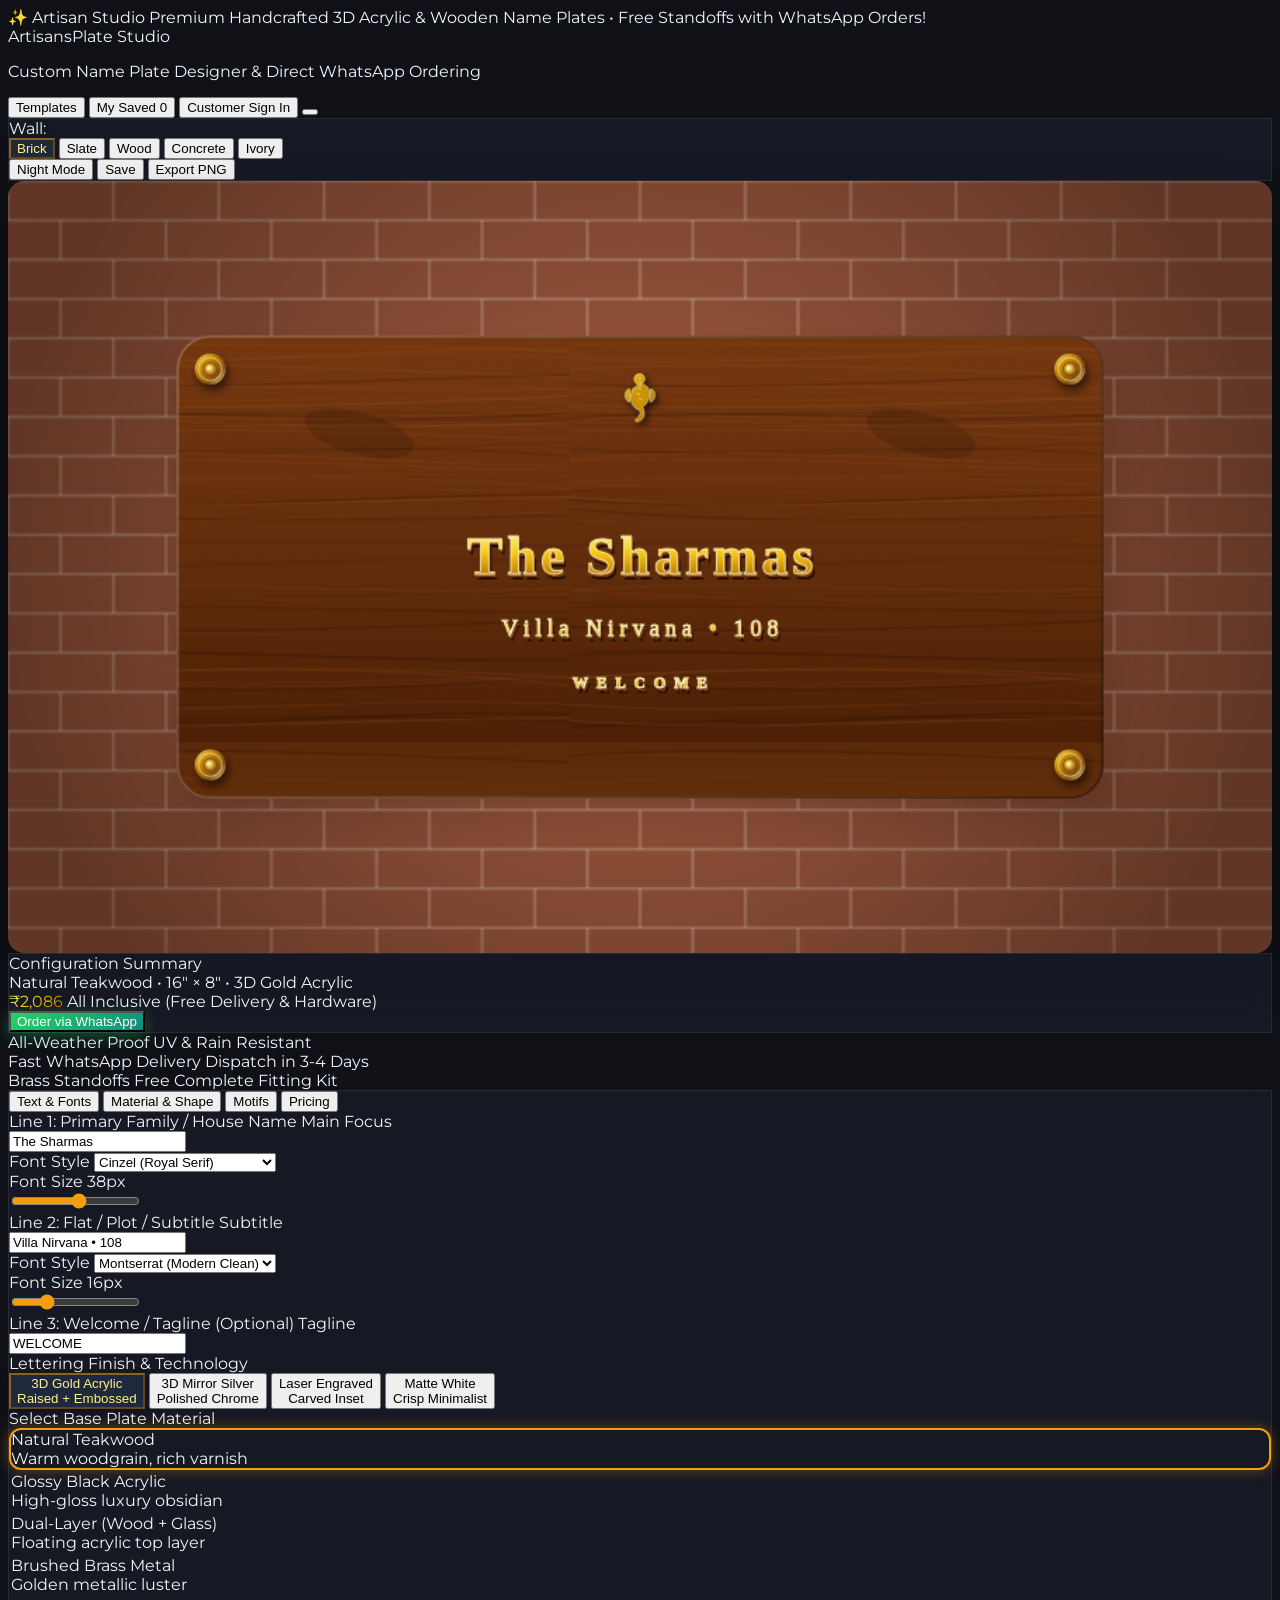
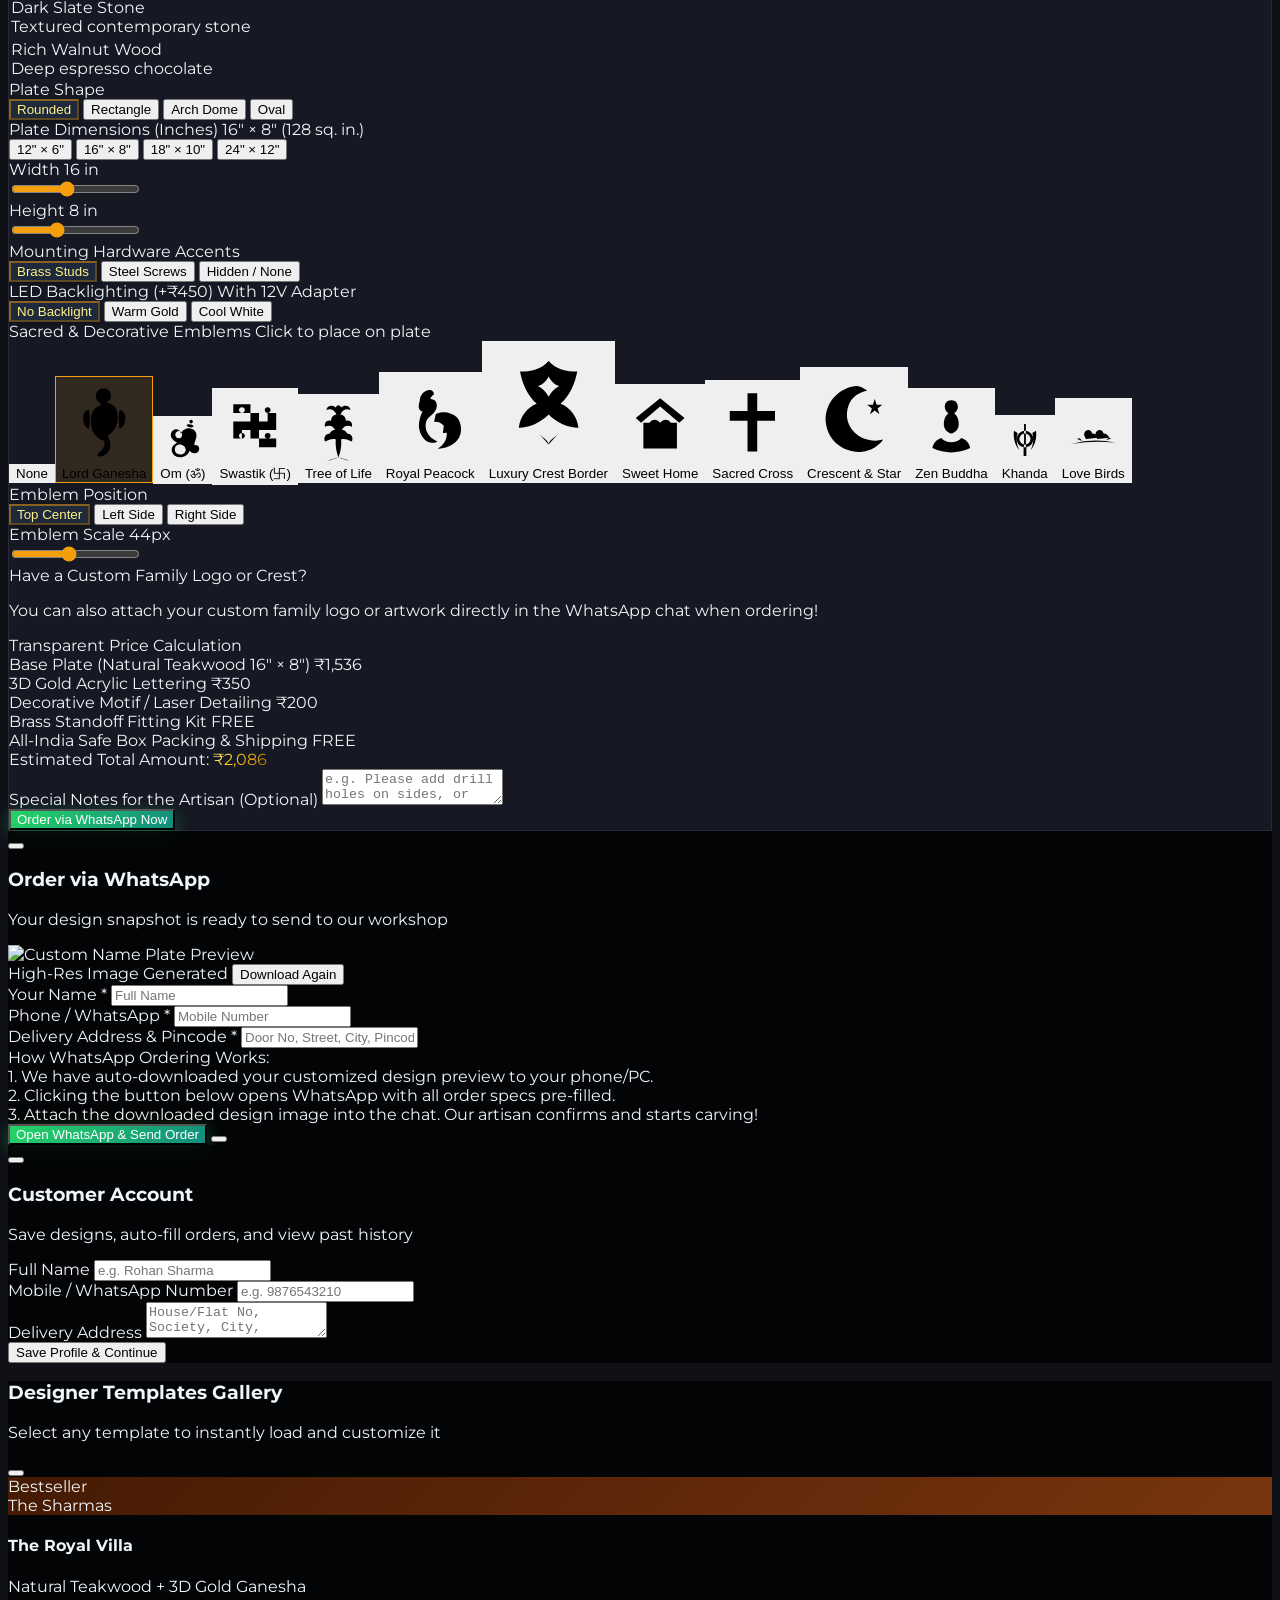
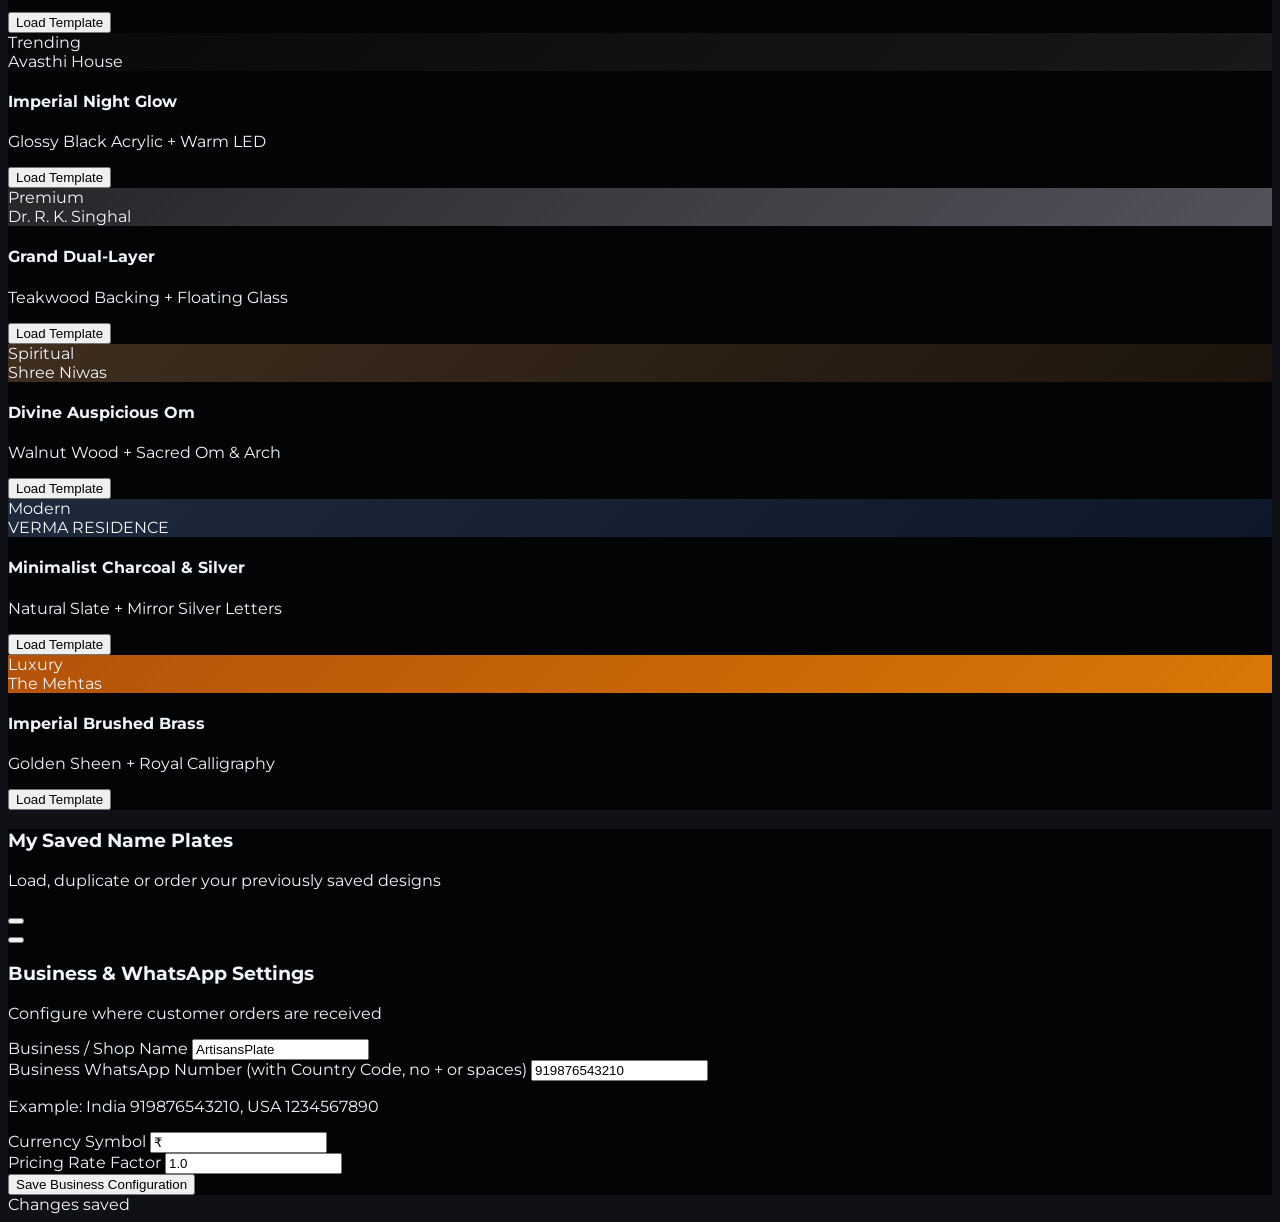
==== index.html @ e00e7c29 "Initial commit of Name Plate Studio web application" ====
<!DOCTYPE html>
<html lang="en">
<head>
  <meta charset="UTF-8">
  <meta name="viewport" content="width=device-width, initial-scale=1.0">
  <title>Custom Name Plate Studio - Design & Order via WhatsApp</title>
  
  <!-- Tailwind CSS CDN -->
  <script src="https://cdn.tailwindcss.com"></script>
  <script>
    tailwind.config = {
      darkMode: 'class',
      theme: {
        extend: {
          colors: {
            brand: {
              50: '#fffbeb',
              100: '#fef3c7',
              400: '#fbbf24',
              500: '#f59e0b',
              600: '#d97706',
              700: '#b45309',
              900: '#78350f',
            },
            dark: {
              800: '#181b26',
              900: '#0f1117',
              950: '#090a0f',
            },
            wa: {
              500: '#25D366',
              600: '#128C7E',
            }
          }
        }
      }
    }
  </script>

  <!-- Lucide Icons -->
  <script src="https://unpkg.com/lucide@latest"></script>

  <!-- Custom Stylesheet -->
  <link rel="stylesheet" href="css/style.css">
</head>
<body class="bg-dark-900 text-slate-100 min-h-screen flex flex-col selection:bg-brand-500 selection:text-dark-950">

  <!-- Top Announcement Bar -->
  <div class="bg-gradient-to-r from-amber-950 via-dark-800 to-amber-950 border-b border-amber-900/40 text-xs py-2 px-4 text-center flex items-center justify-center gap-2 text-amber-200/90">
    <span class="inline-flex items-center px-2 py-0.5 rounded-full text-[10px] font-semibold bg-amber-500/20 text-amber-300 border border-amber-500/30">
      ✨ Artisan Studio
    </span>
    <span>Premium Handcrafted 3D Acrylic & Wooden Name Plates • Free Standoffs with WhatsApp Orders!</span>
  </div>

  <!-- Main Navigation Header -->
  <header class="border-b border-slate-800 bg-dark-950/80 backdrop-blur-md sticky top-0 z-40">
    <div class="max-w-7xl mx-auto px-4 sm:px-6 lg:px-8 h-16 flex items-center justify-between">
      <!-- Brand Logo -->
      <div class="flex items-center space-x-3 cursor-pointer" onclick="window.location.reload()">
        <div class="w-10 h-10 rounded-xl bg-gradient-to-tr from-brand-600 via-brand-400 to-amber-200 flex items-center justify-center shadow-lg shadow-brand-500/20">
          <i data-lucide="shield" class="w-5 h-5 text-dark-950 stroke-[2.5]"></i>
        </div>
        <div>
          <div class="font-bold text-lg tracking-tight flex items-center gap-1.5">
            <span id="headerBrandName">ArtisansPlate</span>
            <span class="text-xs px-2 py-0.5 rounded bg-brand-500/10 text-brand-400 border border-brand-500/30 font-medium">Studio</span>
          </div>
          <p class="text-[11px] text-slate-400">Custom Name Plate Designer & Direct WhatsApp Ordering</p>
        </div>
      </div>

      <!-- Navigation & Action Buttons -->
      <div class="flex items-center space-x-2 sm:space-x-3">
        <!-- Inspiration Templates -->
        <button id="btnOpenTemplates" class="flex items-center space-x-1.5 px-3 py-1.5 rounded-lg text-xs font-medium text-slate-300 hover:text-white bg-slate-800/80 hover:bg-slate-800 border border-slate-700 transition">
          <i data-lucide="sparkles" class="w-4 h-4 text-brand-400"></i>
          <span class="hidden sm:inline">Templates</span>
        </button>

        <!-- Saved Designs -->
        <button id="btnOpenSaved" class="flex items-center space-x-1.5 px-3 py-1.5 rounded-lg text-xs font-medium text-slate-300 hover:text-white bg-slate-800/80 hover:bg-slate-800 border border-slate-700 transition relative">
          <i data-lucide="bookmark" class="w-4 h-4 text-amber-400"></i>
          <span class="hidden sm:inline">My Saved</span>
          <span id="savedCountBadge" class="hidden absolute -top-1.5 -right-1.5 w-5 h-5 bg-brand-500 text-dark-950 font-bold rounded-full text-[10px] flex items-center justify-center shadow">0</span>
        </button>

        <!-- Customer Login / Profile Button -->
        <button id="btnUserAuth" class="flex items-center space-x-1.5 px-3 py-1.5 rounded-lg text-xs font-medium bg-brand-500/15 hover:bg-brand-500/25 text-brand-300 border border-brand-500/40 transition">
          <i data-lucide="user" class="w-4 h-4"></i>
          <span id="userAuthLabel">Customer Sign In</span>
        </button>

        <!-- Business Settings (Gear) -->
        <button id="btnOpenSettings" title="Business Settings (Change WhatsApp Number & Shop Name)" class="p-2 rounded-lg text-slate-400 hover:text-slate-200 hover:bg-slate-800 transition border border-transparent hover:border-slate-700">
          <i data-lucide="settings" class="w-4 h-4"></i>
        </button>
      </div>
    </div>
  </header>

  <!-- Main Workspace / Studio Body -->
  <main class="flex-1 max-w-7xl w-full mx-auto px-4 sm:px-6 lg:px-8 py-6">
    <div class="grid grid-cols-1 lg:grid-cols-12 gap-6 items-start">

      <!-- LEFT: Live Interactive Preview Viewport (7 Cols) -->
      <div class="lg:col-span-7 flex flex-col space-y-4 sticky top-20">
        
        <!-- Viewport Controls Bar -->
        <div class="glass-panel rounded-xl px-4 py-3 flex flex-wrap items-center justify-between gap-3 text-xs">
          <!-- Wall Texture Switcher -->
          <div class="flex items-center space-x-2">
            <span class="text-slate-400 flex items-center gap-1 font-medium">
              <i data-lucide="palette" class="w-3.5 h-3.5"></i> Wall:
            </span>
            <div class="flex items-center space-x-1 bg-dark-900/80 p-0.5 rounded-lg border border-slate-700/60" id="wallSwitcher">
              <button data-wall="brick" class="px-2 py-1 rounded text-[11px] font-medium transition tab-pill active" title="Red Brick Wall">Brick</button>
              <button data-wall="slate" class="px-2 py-1 rounded text-[11px] font-medium transition tab-pill" title="Dark Slate Wall">Slate</button>
              <button data-wall="wood_panel" class="px-2 py-1 rounded text-[11px] font-medium transition tab-pill" title="Wood Paneling">Wood</button>
              <button data-wall="concrete" class="px-2 py-1 rounded text-[11px] font-medium transition tab-pill" title="Architectural Concrete">Concrete</button>
              <button data-wall="ivory" class="px-2 py-1 rounded text-[11px] font-medium transition tab-pill" title="Ivory Wall">Ivory</button>
            </div>
          </div>

          <!-- Night Mode / Backlight Glow Toggle & Quick Download -->
          <div class="flex items-center space-x-2">
            <button id="btnToggleNight" class="flex items-center space-x-1.5 px-2.5 py-1 rounded-lg border border-slate-700 bg-dark-900 hover:bg-slate-800 text-slate-300 transition text-[11px] font-medium">
              <i data-lucide="moon" class="w-3.5 h-3.5 text-brand-400"></i>
              <span id="nightModeLabel">Night Mode</span>
            </button>
            <button id="btnQuickSaveDesign" class="flex items-center space-x-1.5 px-2.5 py-1 rounded-lg border border-amber-600/40 bg-amber-500/10 hover:bg-amber-500/20 text-amber-300 transition text-[11px] font-medium">
              <i data-lucide="heart" class="w-3.5 h-3.5"></i>
              <span>Save</span>
            </button>
            <button id="btnDownloadImage" class="flex items-center space-x-1.5 px-2.5 py-1 rounded-lg border border-slate-700 bg-slate-800 hover:bg-slate-700 text-slate-200 transition text-[11px] font-medium" title="Download High-Res PNG Image">
              <i data-lucide="download" class="w-3.5 h-3.5"></i>
              <span class="hidden sm:inline">Export PNG</span>
            </button>
          </div>
        </div>

        <!-- Interactive Name Plate Canvas Box -->
        <div class="canvas-wrapper border border-slate-800 bg-dark-950 flex items-center justify-center p-2 sm:p-4">
          <canvas id="plateCanvas" width="900" height="550" class="rounded-lg shadow-2xl"></canvas>
        </div>

        <!-- Live Specifications & Instant WhatsApp Action Bar -->
        <div class="glass-panel rounded-xl p-4 flex flex-col sm:flex-row items-center justify-between gap-4 border border-slate-800">
          <div class="w-full sm:w-auto">
            <div class="text-[11px] uppercase tracking-wider text-slate-400 font-semibold mb-0.5">Configuration Summary</div>
            <div class="flex items-center space-x-2 text-xs font-medium text-slate-200">
              <span id="specMaterialName" class="text-amber-400 font-bold">Natural Teakwood</span>
              <span>•</span>
              <span id="specDimensions">16" × 8"</span>
              <span>•</span>
              <span id="specLettering">3D Gold Acrylic</span>
            </div>
            <div class="text-xl font-extrabold text-white mt-1 flex items-baseline gap-2">
              <span id="specTotalPrice" class="gold-gradient-text text-2xl">₹2,450</span>
              <span class="text-[11px] text-slate-400 font-normal">All Inclusive (Free Delivery & Hardware)</span>
            </div>
          </div>

          <!-- PRIMARY ACTION: Order via WhatsApp -->
          <button id="btnOrderWhatsApp" class="w-full sm:w-auto whatsapp-btn px-6 py-3.5 rounded-xl font-bold text-sm flex items-center justify-center space-x-2 cursor-pointer shadow-lg">
            <i data-lucide="message-circle" class="w-5 h-5 fill-white"></i>
            <span>Order via WhatsApp</span>
          </button>
        </div>

        <!-- Quality Guarantees Bar -->
        <div class="grid grid-cols-3 gap-3 text-center text-[11px] text-slate-400">
          <div class="p-2.5 rounded-lg bg-dark-950/60 border border-slate-800/80">
            <i data-lucide="shield-check" class="w-4 h-4 mx-auto mb-1 text-emerald-400"></i>
            <span class="font-semibold text-slate-300 block">All-Weather Proof</span>
            UV & Rain Resistant
          </div>
          <div class="p-2.5 rounded-lg bg-dark-950/60 border border-slate-800/80">
            <i data-lucide="truck" class="w-4 h-4 mx-auto mb-1 text-brand-400"></i>
            <span class="font-semibold text-slate-300 block">Fast WhatsApp Delivery</span>
            Dispatch in 3-4 Days
          </div>
          <div class="p-2.5 rounded-lg bg-dark-950/60 border border-slate-800/80">
            <i data-lucide="wrench" class="w-4 h-4 mx-auto mb-1 text-blue-400"></i>
            <span class="font-semibold text-slate-300 block">Brass Standoffs Free</span>
            Complete Fitting Kit
          </div>
        </div>

      </div>

      <!-- RIGHT: Customizer Controls Panel (5 Cols) -->
      <div class="lg:col-span-5 flex flex-col space-y-4">
        <div class="glass-panel rounded-2xl border border-slate-800 overflow-hidden shadow-xl">
          
          <!-- Customizer Navigation Tabs -->
          <div class="flex border-b border-slate-800 bg-dark-950/70 p-1.5 text-xs font-semibold" id="customizerTabs">
            <button data-tab="tab-text" class="flex-1 py-2 px-3 rounded-lg flex items-center justify-center space-x-1.5 transition text-amber-300 bg-slate-800/90 border border-amber-500/30">
              <i data-lucide="type" class="w-3.5 h-3.5"></i>
              <span>Text & Fonts</span>
            </button>
            <button data-tab="tab-material" class="flex-1 py-2 px-3 rounded-lg flex items-center justify-center space-x-1.5 transition text-slate-400 hover:text-slate-200">
              <i data-lucide="layers" class="w-3.5 h-3.5"></i>
              <span>Material & Shape</span>
            </button>
            <button data-tab="tab-motif" class="flex-1 py-2 px-3 rounded-lg flex items-center justify-center space-x-1.5 transition text-slate-400 hover:text-slate-200">
              <i data-lucide="sun" class="w-3.5 h-3.5"></i>
              <span>Motifs</span>
            </button>
            <button data-tab="tab-pricing" class="flex-1 py-2 px-3 rounded-lg flex items-center justify-center space-x-1.5 transition text-slate-400 hover:text-slate-200">
              <i data-lucide="receipt" class="w-3.5 h-3.5"></i>
              <span>Pricing</span>
            </button>
          </div>

          <!-- TAB 1: TEXT & FONTS -->
          <div id="tab-text" class="p-5 space-y-5">
            <!-- Line 1: Main Title -->
            <div class="space-y-2">
              <div class="flex items-center justify-between text-xs">
                <label class="font-bold text-slate-200 flex items-center gap-1.5">
                  <span class="w-2 h-2 rounded-full bg-brand-500"></span> Line 1: Primary Family / House Name
                </label>
                <span class="text-[11px] text-slate-400">Main Focus</span>
              </div>
              <input type="text" id="inputLine1Text" value="The Sharmas" placeholder="e.g. The Sharmas, Villa Nirvana" 
                class="w-full bg-dark-900 border border-slate-700 rounded-lg px-3.5 py-2 text-sm text-white focus:outline-none focus:border-brand-500 transition">
              
              <!-- Font Family & Size controls for Line 1 -->
              <div class="grid grid-cols-2 gap-2 text-xs pt-1">
                <div>
                  <label class="text-[11px] text-slate-400 mb-1 block">Font Style</label>
                  <select id="selectLine1Font" class="w-full bg-dark-900 border border-slate-700 rounded-lg px-2.5 py-1.5 text-xs text-slate-200 focus:outline-none focus:border-brand-500">
                    <option value="Cinzel" selected>Cinzel (Royal Serif)</option>
                    <option value="Playfair Display">Playfair Display (Luxury)</option>
                    <option value="Great Vibes">Great Vibes (Calligraphy)</option>
                    <option value="Montserrat">Montserrat (Modern Clean)</option>
                    <option value="Poppins">Poppins (Geometric)</option>
                    <option value="Rozha One">Rozha One (Heritage)</option>
                  </select>
                </div>
                <div>
                  <div class="flex justify-between text-[11px] text-slate-400 mb-1">
                    <span>Font Size</span>
                    <span id="line1SizeVal">38px</span>
                  </div>
                  <input type="range" id="rangeLine1Size" min="20" max="54" value="38" class="w-full h-1.5 bg-slate-700 rounded-lg">
                </div>
              </div>
            </div>

            <!-- Line 2: Subtitle / Address -->
            <div class="space-y-2 pt-2 border-t border-slate-800/80">
              <div class="flex items-center justify-between text-xs">
                <label class="font-bold text-slate-200 flex items-center gap-1.5">
                  <span class="w-2 h-2 rounded-full bg-slate-500"></span> Line 2: Flat / Plot / Subtitle
                </label>
                <span class="text-[11px] text-slate-400">Subtitle</span>
              </div>
              <input type="text" id="inputLine2Text" value="Villa Nirvana • 108" placeholder="e.g. Flat B-402, Green Heights" 
                class="w-full bg-dark-900 border border-slate-700 rounded-lg px-3.5 py-2 text-sm text-white focus:outline-none focus:border-brand-500 transition">
              
              <div class="grid grid-cols-2 gap-2 text-xs pt-1">
                <div>
                  <label class="text-[11px] text-slate-400 mb-1 block">Font Style</label>
                  <select id="selectLine2Font" class="w-full bg-dark-900 border border-slate-700 rounded-lg px-2.5 py-1.5 text-xs text-slate-200 focus:outline-none focus:border-brand-500">
                    <option value="Montserrat" selected>Montserrat (Modern Clean)</option>
                    <option value="Poppins">Poppins (Geometric)</option>
                    <option value="Cinzel">Cinzel (Royal Serif)</option>
                    <option value="Playfair Display">Playfair Display (Luxury)</option>
                    <option value="Great Vibes">Great Vibes (Calligraphy)</option>
                  </select>
                </div>
                <div>
                  <div class="flex justify-between text-[11px] text-slate-400 mb-1">
                    <span>Font Size</span>
                    <span id="line2SizeVal">16px</span>
                  </div>
                  <input type="range" id="rangeLine2Size" min="12" max="28" value="16" class="w-full h-1.5 bg-slate-700 rounded-lg">
                </div>
              </div>
            </div>

            <!-- Line 3: Tagline / Welcome -->
            <div class="space-y-2 pt-2 border-t border-slate-800/80">
              <div class="flex items-center justify-between text-xs">
                <label class="font-bold text-slate-200 flex items-center gap-1.5">
                  <span class="w-2 h-2 rounded-full bg-slate-600"></span> Line 3: Welcome / Tagline (Optional)
                </label>
                <span class="text-[11px] text-slate-400">Tagline</span>
              </div>
              <input type="text" id="inputLine3Text" value="WELCOME" placeholder="e.g. WELCOME, BLESS OUR HOME" 
                class="w-full bg-dark-900 border border-slate-700 rounded-lg px-3.5 py-2 text-sm text-white focus:outline-none focus:border-brand-500 transition">
            </div>

            <!-- Lettering Finish & Style -->
            <div class="space-y-2 pt-2 border-t border-slate-800/80">
              <label class="text-xs font-bold text-slate-200 block">Lettering Finish & Technology</label>
              <div class="grid grid-cols-2 gap-2 text-xs" id="letteringFinishGrid">
                <button data-finish="gold_3d" class="p-2.5 rounded-lg border border-amber-500/40 bg-amber-500/10 text-amber-200 font-semibold text-left flex items-center space-x-2 tab-pill active">
                  <span class="w-4 h-4 rounded-full bg-gradient-to-tr from-amber-600 to-yellow-200 shadow"></span>
                  <div>
                    <div class="leading-tight">3D Gold Acrylic</div>
                    <div class="text-[10px] text-slate-400 font-normal">Raised + Embossed</div>
                  </div>
                </button>
                <button data-finish="silver_mirror" class="p-2.5 rounded-lg border border-slate-700 bg-dark-900 hover:bg-slate-800 text-slate-200 font-semibold text-left flex items-center space-x-2 tab-pill">
                  <span class="w-4 h-4 rounded-full bg-gradient-to-tr from-slate-400 to-slate-100 shadow"></span>
                  <div>
                    <div class="leading-tight">3D Mirror Silver</div>
                    <div class="text-[10px] text-slate-400 font-normal">Polished Chrome</div>
                  </div>
                </button>
                <button data-finish="laser_engraved" class="p-2.5 rounded-lg border border-slate-700 bg-dark-900 hover:bg-slate-800 text-slate-200 font-semibold text-left flex items-center space-x-2 tab-pill">
                  <span class="w-4 h-4 rounded-full bg-neutral-900 border border-amber-900/50 shadow"></span>
                  <div>
                    <div class="leading-tight">Laser Engraved</div>
                    <div class="text-[10px] text-slate-400 font-normal">Carved Inset</div>
                  </div>
                </button>
                <button data-finish="matte_white" class="p-2.5 rounded-lg border border-slate-700 bg-dark-900 hover:bg-slate-800 text-slate-200 font-semibold text-left flex items-center space-x-2 tab-pill">
                  <span class="w-4 h-4 rounded-full bg-white shadow"></span>
                  <div>
                    <div class="leading-tight">Matte White</div>
                    <div class="text-[10px] text-slate-400 font-normal">Crisp Minimalist</div>
                  </div>
                </button>
              </div>
            </div>

          </div>

          <!-- TAB 2: MATERIAL, SHAPE & DIMENSIONS -->
          <div id="tab-material" class="p-5 space-y-5 hidden">
            <!-- Material Selection Cards -->
            <div class="space-y-2">
              <label class="text-xs font-bold text-slate-200 block">Select Base Plate Material</label>
              <div class="grid grid-cols-2 gap-2 text-xs" id="materialGrid">
                <!-- Teak Wood -->
                <div data-mat="teak_wood" class="material-card active p-2.5 bg-dark-900 border border-slate-700">
                  <div class="h-9 w-full rounded mb-1.5" style="background: linear-gradient(135deg, #592909, #743710, #4d2005);"></div>
                  <div class="font-bold text-amber-200">Natural Teakwood</div>
                  <div class="text-[10px] text-slate-400">Warm woodgrain, rich varnish</div>
                </div>
                <!-- Black Acrylic -->
                <div data-mat="black_acrylic" class="material-card p-2.5 bg-dark-900 border border-slate-700">
                  <div class="h-9 w-full rounded mb-1.5" style="background: linear-gradient(135deg, #1c1917, #09090b, #000000);"></div>
                  <div class="font-bold text-slate-200">Glossy Black Acrylic</div>
                  <div class="text-[10px] text-slate-400">High-gloss luxury obsidian</div>
                </div>
                <!-- Dual Layer -->
                <div data-mat="dual_layer" class="material-card p-2.5 bg-dark-900 border border-slate-700">
                  <div class="h-9 w-full rounded mb-1.5" style="background: linear-gradient(135deg, #451a03 50%, #38bdf844 50%);"></div>
                  <div class="font-bold text-sky-200">Dual-Layer (Wood + Glass)</div>
                  <div class="text-[10px] text-slate-400">Floating acrylic top layer</div>
                </div>
                <!-- Brushed Brass -->
                <div data-mat="brushed_brass" class="material-card p-2.5 bg-dark-900 border border-slate-700">
                  <div class="h-9 w-full rounded mb-1.5" style="background: linear-gradient(135deg, #c98a2c, #f3c368, #a66810);"></div>
                  <div class="font-bold text-yellow-300">Brushed Brass Metal</div>
                  <div class="text-[10px] text-slate-400">Golden metallic luster</div>
                </div>
                <!-- Slate Stone -->
                <div data-mat="slate_stone" class="material-card p-2.5 bg-dark-900 border border-slate-700">
                  <div class="h-9 w-full rounded mb-1.5" style="background: linear-gradient(135deg, #1e242b, #334155);"></div>
                  <div class="font-bold text-slate-300">Dark Slate Stone</div>
                  <div class="text-[10px] text-slate-400">Textured contemporary stone</div>
                </div>
                <!-- Walnut Wood -->
                <div data-mat="walnut_wood" class="material-card p-2.5 bg-dark-900 border border-slate-700">
                  <div class="h-9 w-full rounded mb-1.5" style="background: linear-gradient(135deg, #2d1e17, #1e140f);"></div>
                  <div class="font-bold text-amber-100">Rich Walnut Wood</div>
                  <div class="text-[10px] text-slate-400">Deep espresso chocolate</div>
                </div>
              </div>
            </div>

            <!-- Shape Selector -->
            <div class="space-y-2 pt-2 border-t border-slate-800">
              <label class="text-xs font-bold text-slate-200 block">Plate Shape</label>
              <div class="grid grid-cols-4 gap-2 text-xs" id="shapeGrid">
                <button data-shape="rounded_rect" class="p-2 rounded-lg border border-amber-500/50 bg-amber-500/10 text-amber-200 text-center font-medium tab-pill active">
                  Rounded
                </button>
                <button data-shape="rect" class="p-2 rounded-lg border border-slate-700 bg-dark-900 text-slate-300 text-center font-medium tab-pill">
                  Rectangle
                </button>
                <button data-shape="arch" class="p-2 rounded-lg border border-slate-700 bg-dark-900 text-slate-300 text-center font-medium tab-pill">
                  Arch Dome
                </button>
                <button data-shape="oval" class="p-2 rounded-lg border border-slate-700 bg-dark-900 text-slate-300 text-center font-medium tab-pill">
                  Oval
                </button>
              </div>
            </div>

            <!-- Dimensions (Width & Height) -->
            <div class="space-y-3 pt-2 border-t border-slate-800">
              <div class="flex items-center justify-between text-xs">
                <label class="font-bold text-slate-200">Plate Dimensions (Inches)</label>
                <span class="text-amber-400 font-bold" id="dimensionsBadge">16" × 8" (128 sq. in.)</span>
              </div>
              <!-- Presets -->
              <div class="grid grid-cols-4 gap-1.5 text-[11px]" id="sizePresets">
                <button data-w="12" data-h="6" class="p-1.5 rounded border border-slate-700 hover:border-slate-500 bg-dark-900 text-slate-300">12" × 6"</button>
                <button data-w="16" data-h="8" class="p-1.5 rounded border border-amber-500/40 bg-amber-500/15 text-amber-300 font-bold">16" × 8"</button>
                <button data-w="18" data-h="10" class="p-1.5 rounded border border-slate-700 hover:border-slate-500 bg-dark-900 text-slate-300">18" × 10"</button>
                <button data-w="24" data-h="12" class="p-1.5 rounded border border-slate-700 hover:border-slate-500 bg-dark-900 text-slate-300">24" × 12"</button>
              </div>
              <div class="grid grid-cols-2 gap-3 text-xs">
                <div>
                  <div class="flex justify-between text-[11px] text-slate-400 mb-1">
                    <span>Width</span>
                    <span id="widthVal">16 in</span>
                  </div>
                  <input type="range" id="rangeWidth" min="10" max="24" value="16" class="w-full h-1.5 bg-slate-700 rounded-lg">
                </div>
                <div>
                  <div class="flex justify-between text-[11px] text-slate-400 mb-1">
                    <span>Height</span>
                    <span id="heightVal">8 in</span>
                  </div>
                  <input type="range" id="rangeHeight" min="5" max="14" value="8" class="w-full h-1.5 bg-slate-700 rounded-lg">
                </div>
              </div>
            </div>

            <!-- Hardware Mounting Screws & Standoffs -->
            <div class="space-y-2 pt-2 border-t border-slate-800">
              <label class="text-xs font-bold text-slate-200 block">Mounting Hardware Accents</label>
              <div class="grid grid-cols-3 gap-2 text-xs" id="hardwareGrid">
                <button data-hardware="brass_standoffs" class="p-2 rounded-lg border border-amber-500/50 bg-amber-500/10 text-amber-200 text-center font-medium tab-pill active">
                  Brass Studs
                </button>
                <button data-hardware="silver_screws" class="p-2 rounded-lg border border-slate-700 bg-dark-900 text-slate-300 text-center font-medium tab-pill">
                  Steel Screws
                </button>
                <button data-hardware="none" class="p-2 rounded-lg border border-slate-700 bg-dark-900 text-slate-300 text-center font-medium tab-pill">
                  Hidden / None
                </button>
              </div>
            </div>

            <!-- LED Backlight Illumination -->
            <div class="space-y-2 pt-2 border-t border-slate-800">
              <div class="flex items-center justify-between text-xs">
                <label class="font-bold text-slate-200 flex items-center gap-1.5">
                  <i data-lucide="zap" class="w-3.5 h-3.5 text-amber-400"></i> LED Backlighting (+₹450)
                </label>
                <span class="text-[10px] text-amber-400 bg-amber-500/10 px-2 py-0.5 rounded border border-amber-500/30">With 12V Adapter</span>
              </div>
              <div class="grid grid-cols-3 gap-2 text-xs" id="backlightGrid">
                <button data-backlight="none" class="p-2 rounded-lg border border-amber-500/50 bg-amber-500/10 text-amber-200 text-center font-medium tab-pill active">
                  No Backlight
                </button>
                <button data-backlight="warm_gold" class="p-2 rounded-lg border border-slate-700 bg-dark-900 text-slate-300 text-center font-medium tab-pill flex items-center justify-center gap-1">
                  <span class="w-2.5 h-2.5 rounded-full bg-amber-400 shadow"></span> Warm Gold
                </button>
                <button data-backlight="cool_white" class="p-2 rounded-lg border border-slate-700 bg-dark-900 text-slate-300 text-center font-medium tab-pill flex items-center justify-center gap-1">
                  <span class="w-2.5 h-2.5 rounded-full bg-sky-200 shadow"></span> Cool White
                </button>
              </div>
            </div>

          </div>

          <!-- TAB 3: MOTIFS & EMBLEMS -->
          <div id="tab-motif" class="p-5 space-y-5 hidden">
            <div class="space-y-2">
              <div class="flex items-center justify-between text-xs">
                <label class="font-bold text-slate-200">Sacred & Decorative Emblems</label>
                <span class="text-[11px] text-slate-400">Click to place on plate</span>
              </div>

              <!-- Motifs Grid -->
              <div class="grid grid-cols-4 gap-2.5" id="motifCatalogGrid">
                <!-- Dynamically populated via JS -->
              </div>
            </div>

            <!-- Motif Positioning & Size -->
            <div class="space-y-3 pt-3 border-t border-slate-800">
              <label class="text-xs font-bold text-slate-200 block">Emblem Position</label>
              <div class="grid grid-cols-3 gap-2 text-xs" id="motifPositionGrid">
                <button data-pos="top_center" class="p-2 rounded-lg border border-amber-500/50 bg-amber-500/10 text-amber-200 text-center font-medium tab-pill active">
                  Top Center
                </button>
                <button data-pos="left_side" class="p-2 rounded-lg border border-slate-700 bg-dark-900 text-slate-300 text-center font-medium tab-pill">
                  Left Side
                </button>
                <button data-pos="right_side" class="p-2 rounded-lg border border-slate-700 bg-dark-900 text-slate-300 text-center font-medium tab-pill">
                  Right Side
                </button>
              </div>

              <div>
                <div class="flex justify-between text-[11px] text-slate-400 mb-1">
                  <span>Emblem Scale</span>
                  <span id="motifSizeVal">44px</span>
                </div>
                <input type="range" id="rangeMotifSize" min="28" max="64" value="44" class="w-full h-1.5 bg-slate-700 rounded-lg">
              </div>
            </div>

            <!-- Custom Logo / Crest Upload -->
            <div class="pt-3 border-t border-slate-800">
              <div class="text-xs font-bold text-slate-200 mb-1.5">Have a Custom Family Logo or Crest?</div>
              <p class="text-[11px] text-slate-400 mb-3">You can also attach your custom family logo or artwork directly in the WhatsApp chat when ordering!</p>
            </div>
          </div>

          <!-- TAB 4: PRICING BREAKDOWN & REVIEW -->
          <div id="tab-pricing" class="p-5 space-y-4 hidden">
            <div class="text-xs font-bold text-slate-200">Transparent Price Calculation</div>
            
            <div class="space-y-2.5 text-xs bg-dark-900/90 rounded-xl p-4 border border-slate-800">
              <div class="flex justify-between items-center text-slate-300">
                <span id="priceMatLabel">Base Plate (Teakwood 16" × 8")</span>
                <span id="priceMatVal" class="font-semibold text-white">₹1,536</span>
              </div>
              <div class="flex justify-between items-center text-slate-300">
                <span id="priceLetteringLabel">3D Raised Golden Acrylic Letters</span>
                <span id="priceLetteringVal" class="font-semibold text-white">₹350</span>
              </div>
              <div class="flex justify-between items-center text-slate-300">
                <span>Decorative Motif / Laser Detailing</span>
                <span id="priceMotifVal" class="font-semibold text-white">₹200</span>
              </div>
              <div class="flex justify-between items-center text-slate-300">
                <span id="priceHardwareLabel">Brass Standoff Fitting Kit</span>
                <span id="priceHardwareVal" class="font-semibold text-emerald-400">FREE</span>
              </div>
              <div class="flex justify-between items-center text-slate-300" id="priceBacklightRow" style="display: none;">
                <span>LED Illumination + 12V Power Adapter</span>
                <span id="priceBacklightVal" class="font-semibold text-white">₹450</span>
              </div>
              <div class="flex justify-between items-center text-slate-300">
                <span>All-India Safe Box Packing & Shipping</span>
                <span class="font-semibold text-emerald-400">FREE</span>
              </div>

              <div class="pt-3 border-t border-slate-700/80 flex justify-between items-center text-sm font-bold">
                <span class="text-slate-100">Estimated Total Amount:</span>
                <span id="priceBreakdownTotal" class="text-lg gold-gradient-text">₹2,450</span>
              </div>
            </div>

            <!-- Customer Special Instructions / Notes -->
            <div class="space-y-1.5">
              <label class="text-xs font-bold text-slate-300">Special Notes for the Artisan (Optional)</label>
              <textarea id="orderSpecialNotes" rows="2" placeholder="e.g. Please add drill holes on sides, or dispatch before 15th..." class="w-full bg-dark-900 border border-slate-700 rounded-lg p-2.5 text-xs text-white focus:outline-none focus:border-brand-500"></textarea>
            </div>

            <!-- Order via WhatsApp Action Button -->
            <button id="btnPricingOrderWhatsApp" class="w-full whatsapp-btn py-3 rounded-xl font-bold text-sm flex items-center justify-center space-x-2">
              <i data-lucide="message-circle" class="w-4 h-4 fill-white"></i>
              <span>Order via WhatsApp Now</span>
            </button>
          </div>

        </div>
      </div>

    </div>
  </main>

  <!-- ==================== MODALS & DRAWERS ==================== -->

  <!-- 1. WHATSAPP ORDER CONFIRMATION MODAL -->
  <div id="modalOrder" class="fixed inset-0 z-50 flex items-center justify-center p-4 modal-backdrop hidden">
    <div class="bg-dark-950 border border-slate-700 rounded-2xl max-w-lg w-full p-6 modal-dialog shadow-2xl relative">
      <button id="btnCloseOrderModal" class="absolute top-4 right-4 text-slate-400 hover:text-white p-1 rounded-lg hover:bg-slate-800 transition">
        <i data-lucide="x" class="w-5 h-5"></i>
      </button>

      <div class="flex items-center space-x-3 mb-4">
        <div class="w-10 h-10 rounded-full bg-wa-500/20 text-wa-500 flex items-center justify-center">
          <i data-lucide="message-circle" class="w-6 h-6 fill-current"></i>
        </div>
        <div>
          <h3 class="text-lg font-bold text-white">Order via WhatsApp</h3>
          <p class="text-xs text-slate-400">Your design snapshot is ready to send to our workshop</p>
        </div>
      </div>

      <!-- Snapshot Preview Card -->
      <div class="bg-dark-900 border border-slate-800 rounded-xl p-3 mb-4 text-center">
        <img id="orderPreviewImg" src="" alt="Custom Name Plate Preview" class="rounded-lg shadow-md max-h-48 mx-auto object-contain mb-2">
        <div class="flex items-center justify-center gap-3 text-xs">
          <span class="text-emerald-400 flex items-center gap-1 font-medium">
            <i data-lucide="check-circle" class="w-3.5 h-3.5"></i> High-Res Image Generated
          </span>
          <button id="btnReDownloadImage" class="text-brand-400 hover:underline flex items-center gap-1">
            <i data-lucide="download" class="w-3.5 h-3.5"></i> Download Again
          </button>
        </div>
      </div>

      <!-- Quick Delivery Details Input (if guest) -->
      <div class="space-y-3 mb-4 text-xs">
        <div class="grid grid-cols-2 gap-2">
          <div>
            <label class="text-slate-300 font-semibold mb-1 block">Your Name *</label>
            <input type="text" id="orderCustName" placeholder="Full Name" class="w-full bg-dark-900 border border-slate-700 rounded-lg px-2.5 py-1.5 text-white">
          </div>
          <div>
            <label class="text-slate-300 font-semibold mb-1 block">Phone / WhatsApp *</label>
            <input type="tel" id="orderCustPhone" placeholder="Mobile Number" class="w-full bg-dark-900 border border-slate-700 rounded-lg px-2.5 py-1.5 text-white">
          </div>
        </div>
        <div>
          <label class="text-slate-300 font-semibold mb-1 block">Delivery Address & Pincode *</label>
          <input type="text" id="orderCustAddress" placeholder="Door No, Street, City, Pincode" class="w-full bg-dark-900 border border-slate-700 rounded-lg px-2.5 py-1.5 text-white">
        </div>
      </div>

      <!-- Simple 3-Step Guide -->
      <div class="bg-slate-900/80 rounded-xl p-3 text-slate-300 text-[11px] space-y-1.5 mb-5 border border-slate-800">
        <div class="font-bold text-amber-300 flex items-center gap-1">
          <i data-lucide="info" class="w-3.5 h-3.5"></i> How WhatsApp Ordering Works:
        </div>
        <div class="flex items-start gap-2">
          <span class="font-bold text-white">1.</span>
          <span>We have auto-downloaded your customized design preview to your phone/PC.</span>
        </div>
        <div class="flex items-start gap-2">
          <span class="font-bold text-white">2.</span>
          <span>Clicking the button below opens WhatsApp with all order specs pre-filled.</span>
        </div>
        <div class="flex items-start gap-2">
          <span class="font-bold text-white">3.</span>
          <span>Attach the downloaded design image into the chat. Our artisan confirms and starts carving!</span>
        </div>
      </div>

      <!-- Actions -->
      <div class="flex items-center space-x-3">
        <button id="btnSendWhatsAppDirect" class="flex-1 whatsapp-btn py-3 rounded-xl font-bold text-sm flex items-center justify-center space-x-2">
          <i data-lucide="send" class="w-4 h-4"></i>
          <span>Open WhatsApp & Send Order</span>
        </button>
        <button id="btnCopyOrderText" class="px-3.5 py-3 rounded-xl border border-slate-700 bg-slate-800 hover:bg-slate-700 text-slate-200 text-xs font-semibold" title="Copy Order Specs to Clipboard">
          <i data-lucide="copy" class="w-4 h-4"></i>
        </button>
      </div>

    </div>
  </div>

  <!-- 2. CUSTOMER AUTH / PROFILE MODAL -->
  <div id="modalUserAuth" class="fixed inset-0 z-50 flex items-center justify-center p-4 modal-backdrop hidden">
    <div class="bg-dark-950 border border-slate-700 rounded-2xl max-w-md w-full p-6 modal-dialog shadow-2xl relative">
      <button id="btnCloseAuthModal" class="absolute top-4 right-4 text-slate-400 hover:text-white p-1 rounded-lg hover:bg-slate-800 transition">
        <i data-lucide="x" class="w-5 h-5"></i>
      </button>

      <div class="text-center mb-5">
        <div class="w-12 h-12 rounded-full bg-brand-500/20 text-brand-400 flex items-center justify-center mx-auto mb-2">
          <i data-lucide="user-check" class="w-6 h-6"></i>
        </div>
        <h3 class="text-lg font-bold text-white">Customer Account</h3>
        <p class="text-xs text-slate-400">Save designs, auto-fill orders, and view past history</p>
      </div>

      <form id="formAuth" class="space-y-3 text-xs">
        <div>
          <label class="text-slate-300 font-semibold mb-1 block">Full Name</label>
          <input type="text" id="authName" required placeholder="e.g. Rohan Sharma" class="w-full bg-dark-900 border border-slate-700 rounded-lg px-3 py-2 text-white">
        </div>
        <div>
          <label class="text-slate-300 font-semibold mb-1 block">Mobile / WhatsApp Number</label>
          <input type="tel" id="authPhone" required placeholder="e.g. 9876543210" class="w-full bg-dark-900 border border-slate-700 rounded-lg px-3 py-2 text-white">
        </div>
        <div>
          <label class="text-slate-300 font-semibold mb-1 block">Delivery Address</label>
          <textarea id="authAddress" rows="2" placeholder="House/Flat No, Society, City, Pincode" class="w-full bg-dark-900 border border-slate-700 rounded-lg px-3 py-2 text-white"></textarea>
        </div>

        <button type="submit" class="w-full py-2.5 rounded-xl font-bold text-sm bg-gradient-to-r from-brand-500 to-amber-600 text-dark-950 hover:brightness-110 transition mt-2 shadow-lg">
          Save Profile & Continue
        </button>
      </form>
    </div>
  </div>

  <!-- 3. TEMPLATES GALLERY MODAL -->
  <div id="modalTemplates" class="fixed inset-0 z-50 flex items-center justify-center p-4 modal-backdrop hidden">
    <div class="bg-dark-950 border border-slate-700 rounded-2xl max-w-3xl w-full p-6 modal-dialog shadow-2xl relative max-h-[85vh] flex flex-col">
      <div class="flex items-center justify-between pb-4 border-b border-slate-800">
        <div>
          <h3 class="text-lg font-bold text-white flex items-center gap-2">
            <i data-lucide="sparkles" class="w-5 h-5 text-amber-400"></i> Designer Templates Gallery
          </h3>
          <p class="text-xs text-slate-400">Select any template to instantly load and customize it</p>
        </div>
        <button id="btnCloseTemplatesModal" class="text-slate-400 hover:text-white p-1 rounded-lg hover:bg-slate-800 transition">
          <i data-lucide="x" class="w-5 h-5"></i>
        </button>
      </div>

      <div class="overflow-y-auto py-4 flex-1 pr-1 grid grid-cols-1 sm:grid-cols-2 md:grid-cols-3 gap-4" id="templateGalleryGrid">
        <!-- Dynamically rendered via templates.js -->
      </div>
    </div>
  </div>

  <!-- 4. SAVED DESIGNS DRAWER / MODAL -->
  <div id="modalSavedDesigns" class="fixed inset-0 z-50 flex items-center justify-center p-4 modal-backdrop hidden">
    <div class="bg-dark-950 border border-slate-700 rounded-2xl max-w-2xl w-full p-6 modal-dialog shadow-2xl relative max-h-[85vh] flex flex-col">
      <div class="flex items-center justify-between pb-4 border-b border-slate-800">
        <div>
          <h3 class="text-lg font-bold text-white flex items-center gap-2">
            <i data-lucide="bookmark" class="w-5 h-5 text-amber-400"></i> My Saved Name Plates
          </h3>
          <p class="text-xs text-slate-400">Load, duplicate or order your previously saved designs</p>
        </div>
        <button id="btnCloseSavedModal" class="text-slate-400 hover:text-white p-1 rounded-lg hover:bg-slate-800 transition">
          <i data-lucide="x" class="w-5 h-5"></i>
        </button>
      </div>

      <div class="overflow-y-auto py-4 flex-1 pr-1" id="savedDesignsContainer">
        <!-- Dynamically rendered list of saved designs -->
      </div>
    </div>
  </div>

  <!-- 5. BUSINESS OWNER SETTINGS MODAL -->
  <div id="modalBusinessSettings" class="fixed inset-0 z-50 flex items-center justify-center p-4 modal-backdrop hidden">
    <div class="bg-dark-950 border border-slate-700 rounded-2xl max-w-md w-full p-6 modal-dialog shadow-2xl relative">
      <button id="btnCloseSettingsModal" class="absolute top-4 right-4 text-slate-400 hover:text-white p-1 rounded-lg hover:bg-slate-800 transition">
        <i data-lucide="x" class="w-5 h-5"></i>
      </button>

      <div class="text-center mb-5">
        <div class="w-12 h-12 rounded-full bg-slate-800 text-amber-400 flex items-center justify-center mx-auto mb-2 border border-slate-700">
          <i data-lucide="store" class="w-6 h-6"></i>
        </div>
        <h3 class="text-lg font-bold text-white">Business & WhatsApp Settings</h3>
        <p class="text-xs text-slate-400">Configure where customer orders are received</p>
      </div>

      <form id="formBusinessSettings" class="space-y-3.5 text-xs">
        <div>
          <label class="text-slate-300 font-semibold mb-1 block">Business / Shop Name</label>
          <input type="text" id="settingShopName" value="ArtisansPlate" class="w-full bg-dark-900 border border-slate-700 rounded-lg px-3 py-2 text-white">
        </div>
        <div>
          <label class="text-slate-300 font-semibold mb-1 block">
            Business WhatsApp Number <span class="text-amber-400 font-normal">(with Country Code, no + or spaces)</span>
          </label>
          <input type="text" id="settingWhatsAppNumber" value="919876543210" placeholder="e.g. 919876543210" class="w-full bg-dark-900 border border-slate-700 rounded-lg px-3 py-2 text-white font-mono">
          <p class="text-[10px] text-slate-400 mt-1">Example: India 919876543210, USA 1234567890</p>
        </div>
        <div class="grid grid-cols-2 gap-2">
          <div>
            <label class="text-slate-300 font-semibold mb-1 block">Currency Symbol</label>
            <input type="text" id="settingCurrency" value="₹" class="w-full bg-dark-900 border border-slate-700 rounded-lg px-3 py-2 text-white font-mono">
          </div>
          <div>
            <label class="text-slate-300 font-semibold mb-1 block">Pricing Rate Factor</label>
            <input type="number" id="settingRateFactor" step="0.1" value="1.0" class="w-full bg-dark-900 border border-slate-700 rounded-lg px-3 py-2 text-white font-mono">
          </div>
        </div>

        <button type="submit" class="w-full py-2.5 rounded-xl font-bold text-sm bg-brand-500 text-dark-950 hover:bg-brand-400 transition mt-2">
          Save Business Configuration
        </button>
      </form>
    </div>
  </div>

  <!-- Toast Notification Container -->
  <div id="toast" class="fixed bottom-6 right-6 z-50 bg-slate-900 border border-slate-700 text-white px-4 py-3 rounded-xl shadow-2xl flex items-center space-x-2 text-xs transition transform translate-y-20 opacity-0 duration-300 pointer-events-none">
    <i data-lucide="check" class="w-4 h-4 text-emerald-400"></i>
    <span id="toastMessage">Changes saved</span>
  </div>

  <!-- Scripts -->
  <script src="js/motifs.js"></script>
  <script src="js/templates.js"></script>
  <script src="js/renderer.js"></script>
  <script src="js/app.js"></script>
  <script>
    // Initialize Lucide icons
    lucide.createIcons();
  </script>
</body>
</html>
---- css/style.css ----
/* Custom Styles & Realistic Effects for Name Plate Studio */

@import url('https://fonts.googleapis.com/css2?family=Cinzel:wght@500;700;900&family=Great+Vibes&family=Montserrat:wght@400;500;600;700;800&family=Playfair+Display:ital,wght@0,600;0,800;1,600&family=Poppins:wght@400;500;600;700&family=Rozha+One&display=swap');

:root {
  --primary-gold: #f59e0b;
  --primary-gold-dark: #b45309;
  --wa-green: #25D366;
  --wa-dark-green: #128C7E;
}

body {
  font-family: 'Montserrat', -apple-system, BlinkMacSystemFont, 'Segoe UI', Roboto, sans-serif;
  background-color: #0f1117;
  color: #f1f5f9;
  overflow-x: hidden;
}

/* Custom Scrollbar */
::-webkit-scrollbar {
  width: 6px;
  height: 6px;
}
::-webkit-scrollbar-track {
  background: #181b26;
}
::-webkit-scrollbar-thumb {
  background: #334155;
  border-radius: 9999px;
}
::-webkit-scrollbar-thumb:hover {
  background: #475569;
}

/* Luxury Gold Gradients & Accents */
.gold-gradient-text {
  background: linear-gradient(135deg, #fef08a 0%, #facc15 40%, #ca8a04 80%, #a16207 100%);
  -webkit-background-clip: text;
  -webkit-text-fill-color: transparent;
}

.gold-border-glow {
  box-shadow: 0 0 20px rgba(245, 158, 11, 0.15);
  border-color: rgba(245, 158, 11, 0.3);
}

.whatsapp-btn {
  background: linear-gradient(135deg, #25D366 0%, #128C7E 100%);
  color: #ffffff;
  box-shadow: 0 4px 15px rgba(37, 211, 102, 0.35);
  transition: all 0.2s ease;
}
.whatsapp-btn:hover {
  transform: translateY(-2px);
  box-shadow: 0 6px 20px rgba(37, 211, 102, 0.5);
}

/* Studio Canvas Container */
.canvas-wrapper {
  position: relative;
  box-shadow: 0 25px 50px -12px rgba(0, 0, 0, 0.7);
  border-radius: 1rem;
  overflow: hidden;
  transition: all 0.3s ease;
}

#plateCanvas {
  display: block;
  width: 100%;
  height: auto;
  aspect-ratio: 900 / 550;
  cursor: grab;
}

/* Control Pills & Radio Tabs */
.tab-pill {
  transition: all 0.15s ease-in-out;
}
.tab-pill.active {
  background: #1e293b;
  color: #fef08a;
  border-color: rgba(245, 158, 11, 0.5);
  box-shadow: 0 2px 8px rgba(0, 0, 0, 0.4);
}

/* Material Thumbnails */
.material-card {
  position: relative;
  cursor: pointer;
  border-radius: 0.75rem;
  overflow: hidden;
  border: 2px solid transparent;
  transition: all 0.2s ease;
}
.material-card:hover {
  transform: translateY(-2px);
  border-color: rgba(245, 158, 11, 0.4);
}
.material-card.active {
  border-color: #f59e0b;
  box-shadow: 0 0 14px rgba(245, 158, 11, 0.35);
}

/* Slider Styling */
input[type="range"] {
  accent-color: #f59e0b;
}

/* Glassmorphism Panels */
.glass-panel {
  background: rgba(24, 27, 38, 0.85);
  backdrop-filter: blur(12px);
  border: 1px solid rgba(255, 255, 255, 0.08);
}

/* Template Card */
.template-card {
  transition: all 0.25s cubic-bezier(0.16, 1, 0.3, 1);
}
.template-card:hover {
  transform: translateY(-4px) scale(1.02);
  border-color: rgba(245, 158, 11, 0.6);
  box-shadow: 0 12px 24px -6px rgba(0, 0, 0, 0.6), 0 0 16px rgba(245, 158, 11, 0.2);
}

/* Modal Animation */
.modal-backdrop {
  background-color: rgba(0, 0, 0, 0.75);
  backdrop-filter: blur(8px);
  transition: opacity 0.2s ease;
}
.modal-dialog {
  animation: modalPop 0.25s cubic-bezier(0.16, 1, 0.3, 1);
}

@keyframes modalPop {
  0% {
    opacity: 0;
    transform: scale(0.94) translateY(10px);
  }
  100% {
    opacity: 1;
    transform: scale(1) translateY(0);
  }
}

/* Auspicious Motif Grid Item */
.motif-item {
  transition: all 0.2s ease;
  border: 1.5px solid rgba(255, 255, 255, 0.08);
}
.motif-item:hover {
  border-color: rgba(245, 158, 11, 0.5);
  background: rgba(245, 158, 11, 0.06);
}
.motif-item.active {
  border-color: #f59e0b;
  background: rgba(245, 158, 11, 0.12);
}

/* Pulse animation for live order indicators */
@keyframes softPulse {
  0%, 100% { opacity: 1; transform: scale(1); }
  50% { opacity: 0.85; transform: scale(1.03); }
}
.pulse-badge {
  animation: softPulse 2.5s infinite ease-in-out;
}
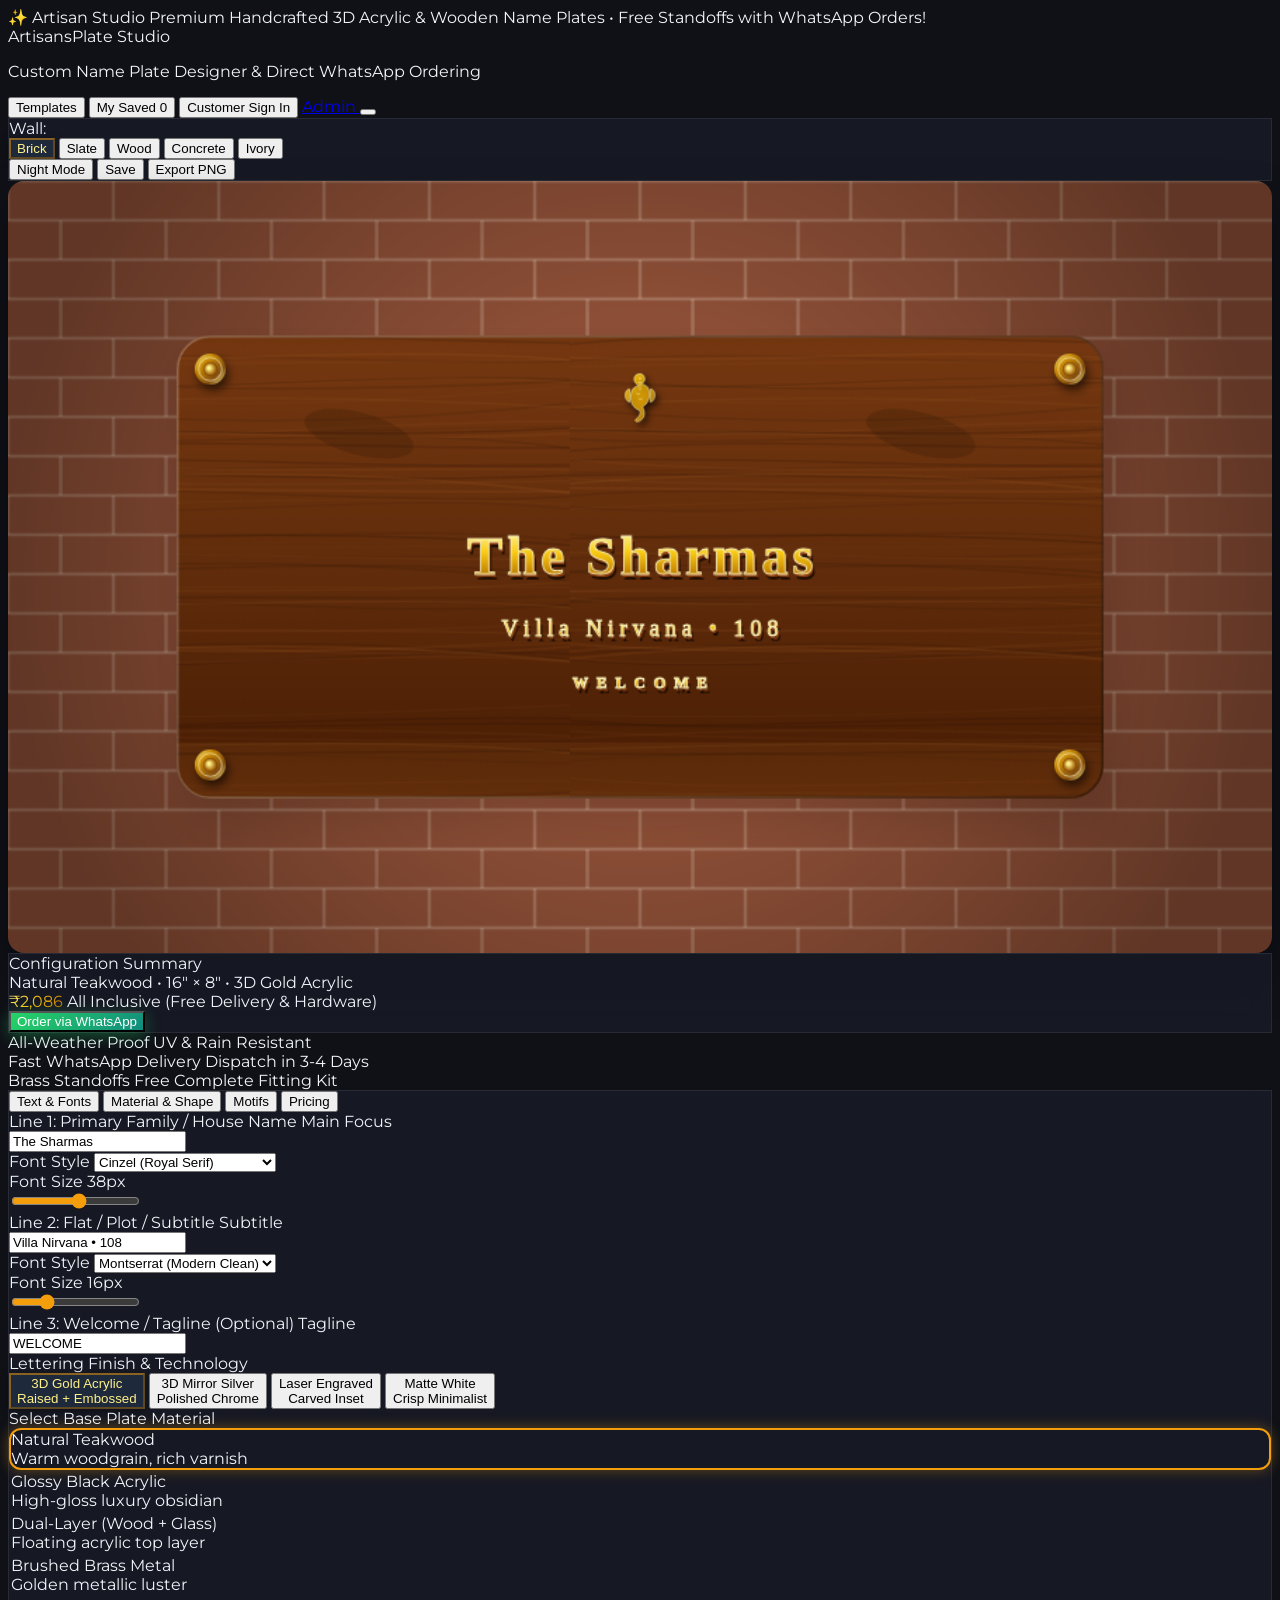
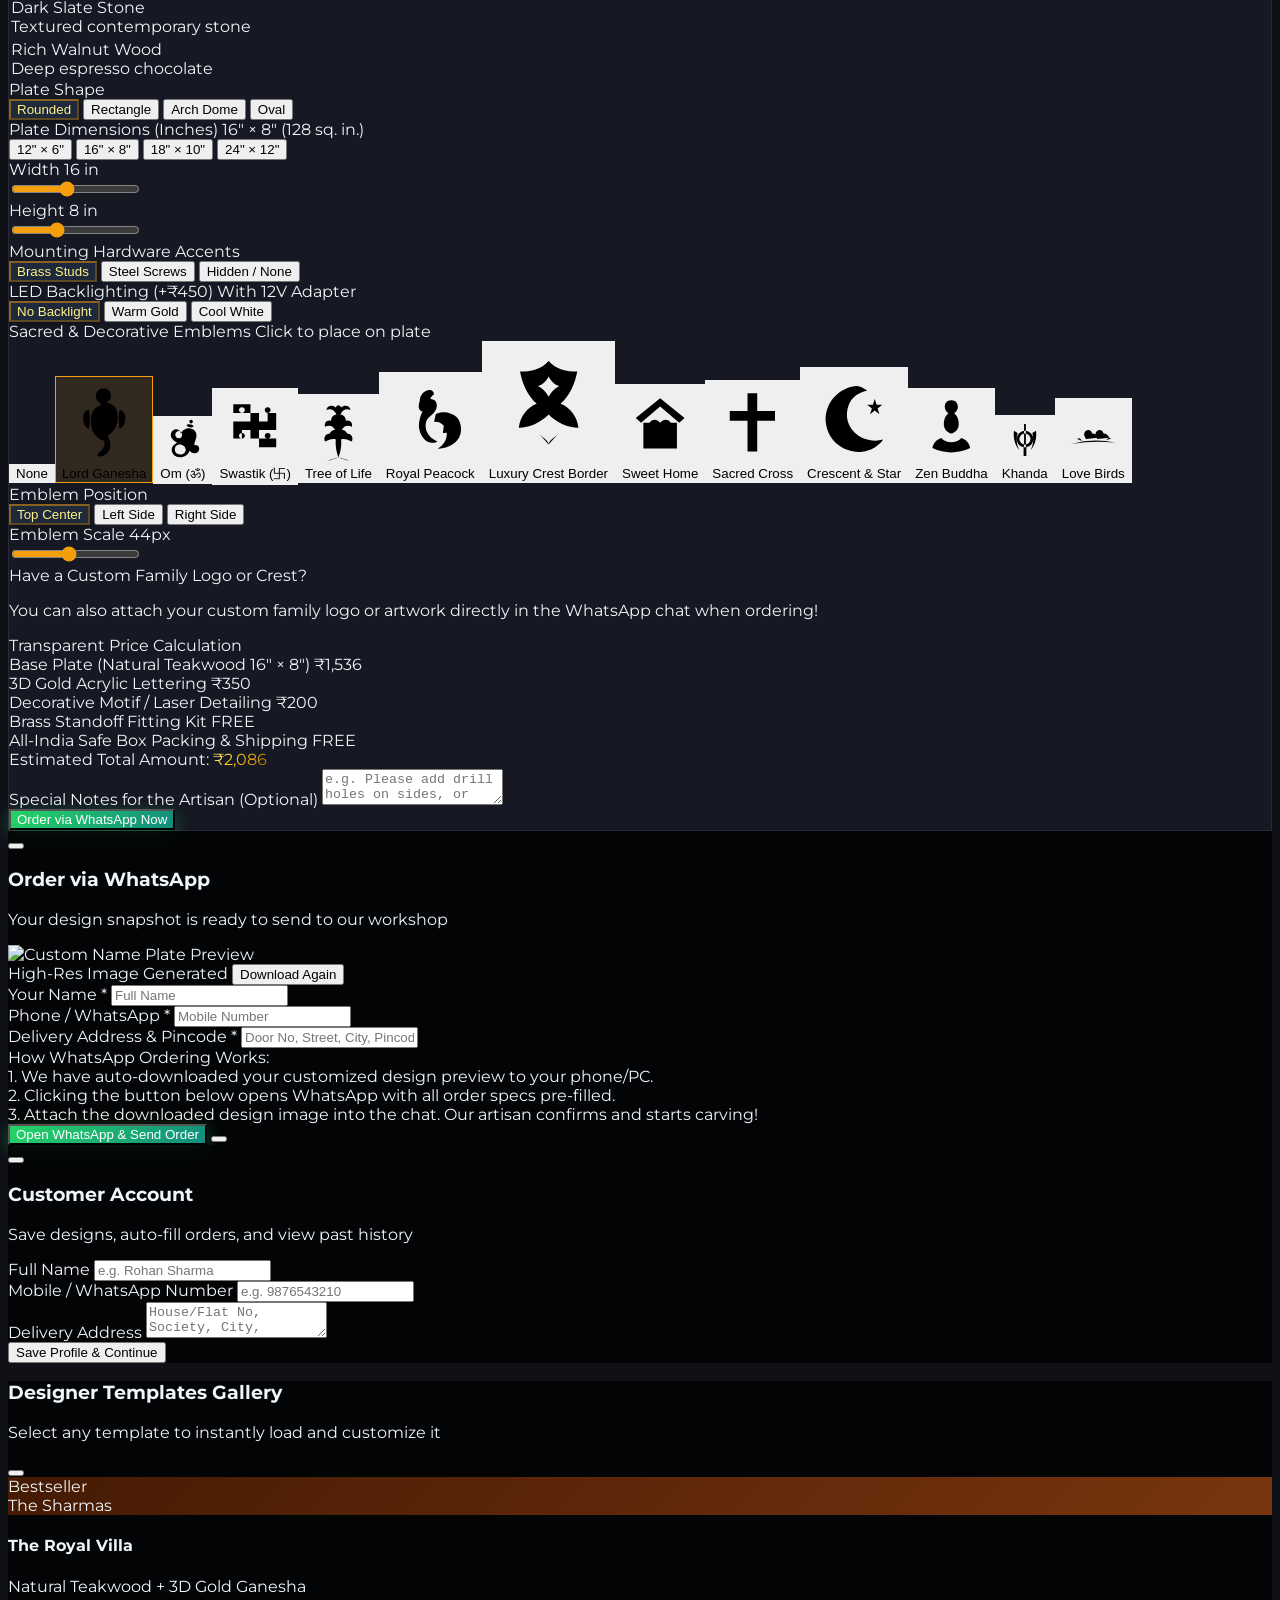
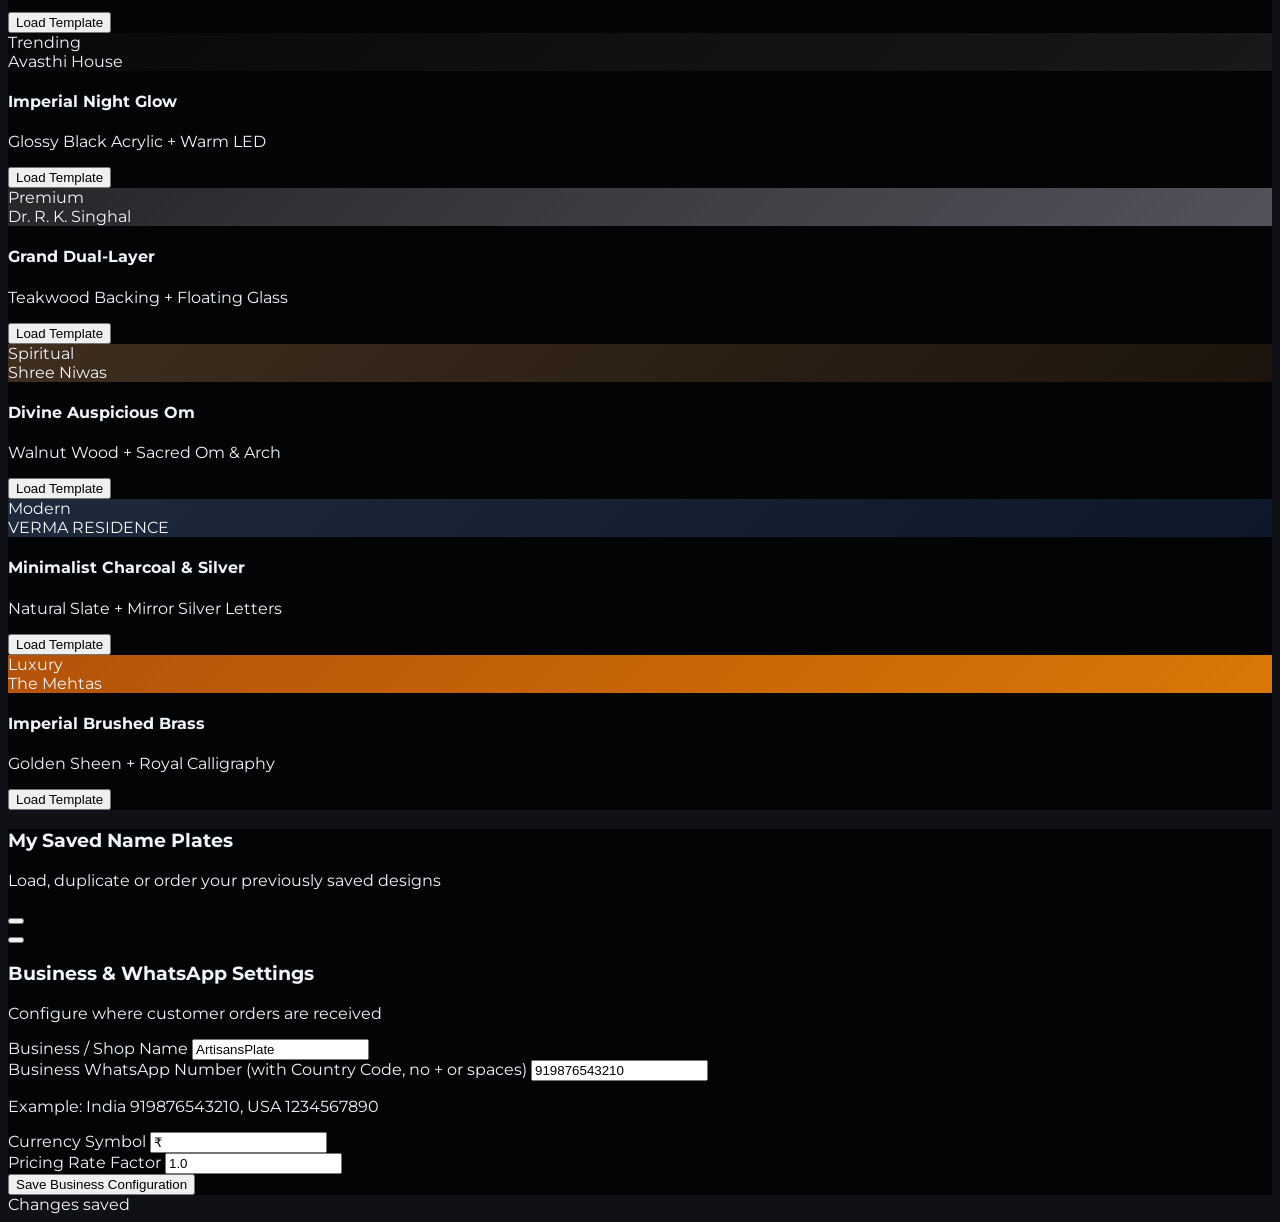
==== commit bb7a3ef0: "Add full Admin Panel with Templates, Orders, Design Tools, Settings, and LED Shaders" ====
--- a/index.html
+++ b/index.html
@@ -91,6 +91,12 @@
           <span id="userAuthLabel">Customer Sign In</span>
         </button>
 
+        <!-- Admin Portal Link -->
+        <a href="admin/index.html" class="flex items-center space-x-1.5 px-3 py-1.5 rounded-lg text-xs font-semibold bg-amber-500/10 hover:bg-amber-500/20 text-amber-300 border border-amber-500/30 transition" title="Go to Admin Panel">
+          <i data-lucide="lock" class="w-3.5 h-3.5"></i>
+          <span>Admin</span>
+        </a>
+
         <!-- Business Settings (Gear) -->
         <button id="btnOpenSettings" title="Business Settings (Change WhatsApp Number & Shop Name)" class="p-2 rounded-lg text-slate-400 hover:text-slate-200 hover:bg-slate-800 transition border border-transparent hover:border-slate-700">
           <i data-lucide="settings" class="w-4 h-4"></i>
